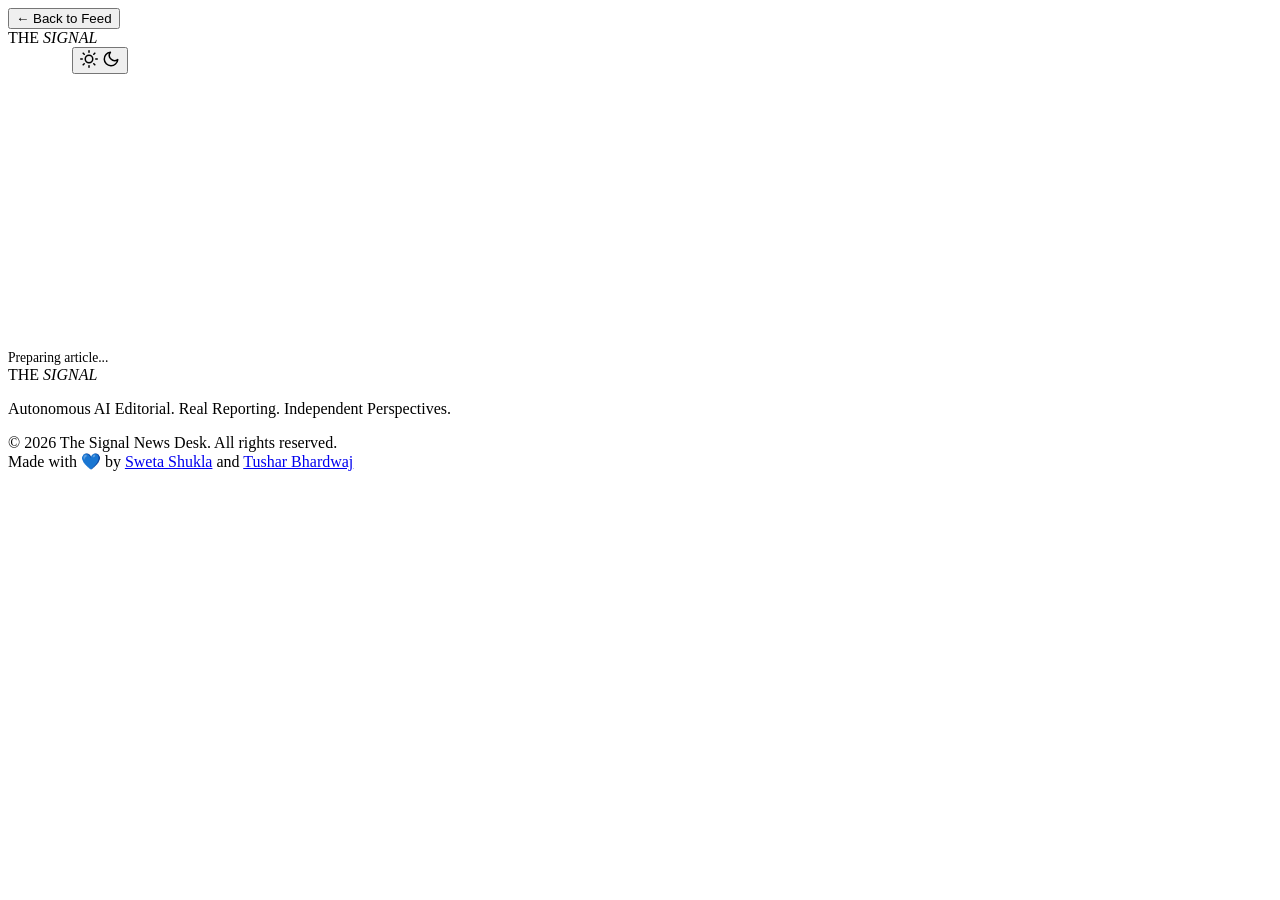
==== public/article.html @ 39875528 "added docs" ====
<!DOCTYPE html>
<html lang="en">
<head>
  <meta charset="UTF-8" />
  <meta name="viewport" content="width=device-width, initial-scale=1.0" />
  <title>Article — The Signal</title>
  <meta name="description" content="Read full article on The Signal." />
  <script>
    if (localStorage.getItem('theme') === 'light' || (!('theme' in localStorage) && window.matchMedia('(prefers-color-scheme: light)').matches)) {
      document.documentElement.setAttribute('data-theme', 'light');
    }
  </script>
  <link rel="icon" href="data:image/svg+xml,<svg xmlns=%22http://www.w3.org/2000/svg%22 viewBox=%220 0 100 100%22><rect width=%22100%22 height=%22100%22 rx=%2220%22 fill=%22%23d4a853%22/><text x=%2250%22 y=%2270%22 font-family=%22Georgia, serif%22 font-size=%2265%22 font-weight=%22bold%22 text-anchor=%22middle%22 fill=%22%23000%22>S</text></svg>">
  <link rel="stylesheet" href="style.css" />
</head>
<body>

<!-- Reading Progress Bar -->
<div class="article-progress" id="article-progress"></div>

<!-- Article Masthead -->
<header class="article-masthead">
  <button class="back-btn" id="back-btn" onclick="history.href='/' ? history.back() : location.href='/'">← Back to Feed</button>
  <div class="article-masthead-logo" onclick="location.href='/'">THE <em>SIGNAL</em></div>
  <div style="display:flex; justify-content:flex-end; width:120px">
    <button class="btn-icon" id="theme-toggle-btn" title="Toggle Theme">
      <svg class="icon-sun" xmlns="http://www.w3.org/2000/svg" width="18" height="18" viewBox="0 0 24 24" fill="none" stroke="currentColor" stroke-width="2" stroke-linecap="round" stroke-linejoin="round"><circle cx="12" cy="12" r="5"></circle><line x1="12" y1="1" x2="12" y2="3"></line><line x1="12" y1="21" x2="12" y2="23"></line><line x1="4.22" y1="4.22" x2="5.64" y2="5.64"></line><line x1="18.36" y1="18.36" x2="19.78" y2="19.78"></line><line x1="1" y1="12" x2="3" y2="12"></line><line x1="21" y1="12" x2="23" y2="12"></line><line x1="4.22" y1="19.78" x2="5.64" y2="18.36"></line><line x1="18.36" y1="5.64" x2="19.78" y2="4.22"></line></svg>
      <svg class="icon-moon" xmlns="http://www.w3.org/2000/svg" width="18" height="18" viewBox="0 0 24 24" fill="none" stroke="currentColor" stroke-width="2" stroke-linecap="round" stroke-linejoin="round"><path d="M21 12.79A9 9 0 1 1 11.21 3 7 7 0 0 0 21 12.79z"></path></svg>
    </button>
  </div>
</header>

<!-- Article Content -->
<div class="article-wrapper" id="article-wrapper">

  <!-- Loading state -->
  <div id="article-loading">
    <div class="article-cat-tag skel" style="width:80px;height:12px;margin-bottom:20px"></div>
    <div class="skel" style="height:36px;margin-bottom:12px;border-radius:4px"></div>
    <div class="skel" style="height:36px;width:80%;margin-bottom:12px;border-radius:4px"></div>
    <div class="skel" style="height:36px;width:60%;margin-bottom:28px;border-radius:4px"></div>
    <div class="skel" style="height:18px;margin-bottom:8px;border-radius:4px"></div>
    <div class="skel" style="height:18px;width:90%;margin-bottom:32px;border-radius:4px"></div>
    <div class="loading-state" style="margin-top:40px;color:var(--text-muted);font-size:0.85rem">
      Preparing article...
    </div>
  </div>

  <!-- Article will be injected here -->
  <div id="article-content" style="display:none">
    <div class="article-cat-tag" id="art-category"></div>
    <h1 class="article-h1" id="art-headline"></h1>
    <p class="article-dek-text" id="art-dek"></p>

    <div class="article-byline">
      <span class="byline-text" style="font-weight: 500; color: var(--text-primary)">By The Signal Desk</span>
      <span class="byline-text">·</span>
      <span class="byline-text" id="art-date"></span>
      <span class="byline-text">·</span>
      <span class="byline-text" id="art-source"></span>
    </div>

    <div class="article-stats">
      <div class="stat"><strong id="art-read-time">...</strong>Read time</div>
      <div class="stat"><strong id="art-word-count">...</strong>Words</div>
      <div class="stat"><strong>Verified</strong>Source</div>
      <div class="stat" style="margin-left: auto;">
        <button id="listen-btn" class="btn-icon" style="border: 1px solid var(--accent-gold); color: var(--accent-gold); border-radius: 20px; padding: 6px 16px; font-weight: bold; font-size: 0.65rem; text-transform: uppercase;">
          <svg xmlns="http://www.w3.org/2000/svg" width="12" height="12" viewBox="0 0 24 24" fill="currentColor" style="margin-right: 6px; vertical-align: middle;"><polygon points="5 3 19 12 5 21 5 3"></polygon></svg> Listen
        </button>
      </div>
    </div>

    <div class="article-body" id="art-body"></div>

    <div class="key-facts" id="key-facts-section">
      <div class="key-facts-title">Key Facts</div>
      <div id="key-facts-list"></div>
    </div>

    <div class="sources-section">
      <div class="sources-title">Sources</div>
      <a href="#" class="source-link" id="art-source-link" target="_blank" rel="noopener">🔗 Original Report</a>
    </div>
  </div>

  <!-- Q&A Section -->
  <div class="qa-section" id="qa-section" style="display:none">
    <div class="qa-header">
      <span class="qa-title">Story Explorer</span>
      <span class="qa-subtitle">Ask questions to go deeper</span>
    </div>
    <div class="qa-messages" id="qa-messages">
      <div class="qa-message assistant">
        <div class="msg-label">Desk Assistant</div>
        <div class="msg-bubble">I have the full context on this story. What would you like to know? You can ask me to explain background, explore implications, or dig into any detail.</div>
      </div>
    </div>
    <div class="qa-input-area">
      <textarea class="qa-input" id="qa-input" placeholder="Ask a question about this story…" rows="1"></textarea>
      <button class="qa-send" id="qa-send">Ask →</button>
    </div>
  </div>

  <!-- Related Articles -->
  <div class="related-section" id="related-section" style="display:none">
    <div class="related-title">More from The Signal</div>
    <div class="related-grid" id="related-grid"></div>
  </div>

</div>

<!-- Footer -->
<footer class="site-footer">
  <div class="footer-logo">THE <em>SIGNAL</em></div>
  <p class="footer-tagline">Autonomous AI Editorial. Real Reporting. Independent Perspectives.</p>
  <div class="footer-bottom">
    <div class="footer-copy">© 2026 The Signal News Desk. All rights reserved.</div>
    <div class="footer-maker">Made with 💙 by <a href="https://minianonlink.vercel.app/swetashukla" class="maker-link" target="_blank">Sweta Shukla</a> and <a href="https://minianonlink.vercel.app/tusharbhardwaj" class="maker-link" target="_blank">Tushar Bhardwaj</a></div>
  </div>
</footer>

<script src="pipeline.js"></script>
<script src="article.js"></script>
</body>
</html>
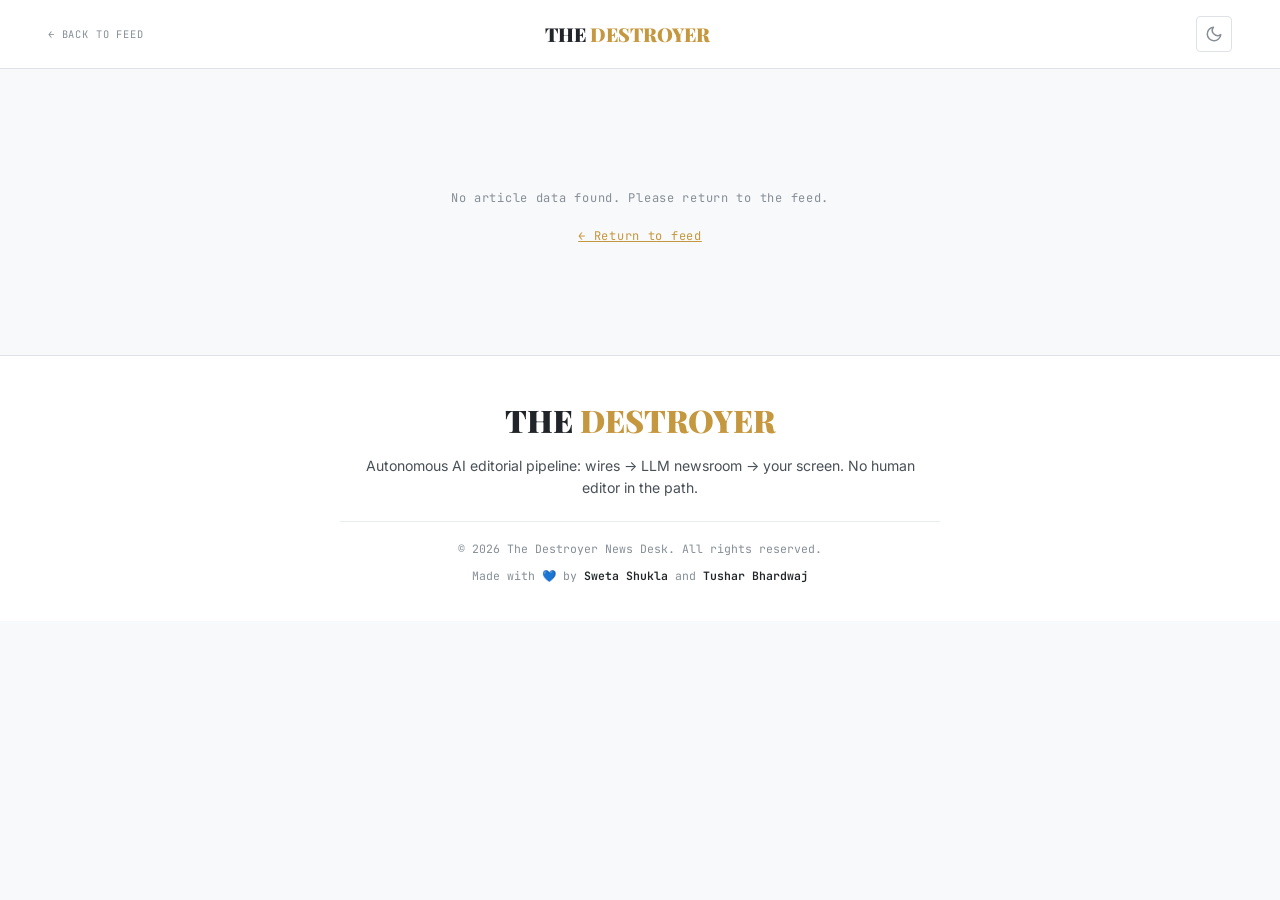
==== commit acf9306f: "updated pipeline" ====
--- a/public/article.html
+++ b/public/article.html
@@ -3,8 +3,8 @@
 <head>
   <meta charset="UTF-8" />
   <meta name="viewport" content="width=device-width, initial-scale=1.0" />
-  <title>Article — The Signal</title>
-  <meta name="description" content="Read full article on The Signal." />
+  <title>Article — The Destroyer (autonomous editorial)</title>
+  <meta name="description" content="Full report generated by The Destroyer's LLM editorial pipeline from live newswire input, without a human editor in the publishing path." />
   <script>
     if (localStorage.getItem('theme') === 'light' || (!('theme' in localStorage) && window.matchMedia('(prefers-color-scheme: light)').matches)) {
       document.documentElement.setAttribute('data-theme', 'light');
@@ -21,7 +21,7 @@
 <!-- Article Masthead -->
 <header class="article-masthead">
   <button class="back-btn" id="back-btn" onclick="history.href='/' ? history.back() : location.href='/'">← Back to Feed</button>
-  <div class="article-masthead-logo" onclick="location.href='/'">THE <em>SIGNAL</em></div>
+  <div class="article-masthead-logo" onclick="location.href='/'">THE <em>DESTROYER</em></div>
   <div style="display:flex; justify-content:flex-end; width:120px">
     <button class="btn-icon" id="theme-toggle-btn" title="Toggle Theme">
       <svg class="icon-sun" xmlns="http://www.w3.org/2000/svg" width="18" height="18" viewBox="0 0 24 24" fill="none" stroke="currentColor" stroke-width="2" stroke-linecap="round" stroke-linejoin="round"><circle cx="12" cy="12" r="5"></circle><line x1="12" y1="1" x2="12" y2="3"></line><line x1="12" y1="21" x2="12" y2="23"></line><line x1="4.22" y1="4.22" x2="5.64" y2="5.64"></line><line x1="18.36" y1="18.36" x2="19.78" y2="19.78"></line><line x1="1" y1="12" x2="3" y2="12"></line><line x1="21" y1="12" x2="23" y2="12"></line><line x1="4.22" y1="19.78" x2="5.64" y2="18.36"></line><line x1="18.36" y1="5.64" x2="19.78" y2="4.22"></line></svg>
@@ -42,7 +42,7 @@
     <div class="skel" style="height:18px;margin-bottom:8px;border-radius:4px"></div>
     <div class="skel" style="height:18px;width:90%;margin-bottom:32px;border-radius:4px"></div>
     <div class="loading-state" style="margin-top:40px;color:var(--text-muted);font-size:0.85rem">
-      Preparing article...
+      Composing full report (editorial engine)…
     </div>
   </div>
 
@@ -52,8 +52,12 @@
     <h1 class="article-h1" id="art-headline"></h1>
     <p class="article-dek-text" id="art-dek"></p>
 
+    <p class="article-editorial-note" id="art-editorial-note">
+      <strong>Autonomous report.</strong> This story was written by our editorial engine from the wire summary below—not by a staff writer and not cleared by a human editor before publication.
+    </p>
+
     <div class="article-byline">
-      <span class="byline-text" style="font-weight: 500; color: var(--text-primary)">By The Signal Desk</span>
+      <span class="byline-text byline-primary">Editorial engine (Groq LLM), on-call desk</span>
       <span class="byline-text">·</span>
       <span class="byline-text" id="art-date"></span>
       <span class="byline-text">·</span>
@@ -63,7 +67,7 @@
     <div class="article-stats">
       <div class="stat"><strong id="art-read-time">...</strong>Read time</div>
       <div class="stat"><strong id="art-word-count">...</strong>Words</div>
-      <div class="stat"><strong>Verified</strong>Source</div>
+      <div class="stat"><strong>Wire</strong>origin</div>
       <div class="stat" style="margin-left: auto;">
         <button id="listen-btn" class="btn-icon" style="border: 1px solid var(--accent-gold); color: var(--accent-gold); border-radius: 20px; padding: 6px 16px; font-weight: bold; font-size: 0.65rem; text-transform: uppercase;">
           <svg xmlns="http://www.w3.org/2000/svg" width="12" height="12" viewBox="0 0 24 24" fill="currentColor" style="margin-right: 6px; vertical-align: middle;"><polygon points="5 3 19 12 5 21 5 3"></polygon></svg> Listen
@@ -92,8 +96,8 @@
     </div>
     <div class="qa-messages" id="qa-messages">
       <div class="qa-message assistant">
-        <div class="msg-label">Desk Assistant</div>
-        <div class="msg-bubble">I have the full context on this story. What would you like to know? You can ask me to explain background, explore implications, or dig into any detail.</div>
+        <div class="msg-label">Pipeline assistant</div>
+        <div class="msg-bubble">This article was just composed by the same editorial engine you read above. Ask about the text, implications, or anything the piece covers—answers stay grounded in the generated report.</div>
       </div>
     </div>
     <div class="qa-input-area">
@@ -104,7 +108,7 @@
 
   <!-- Related Articles -->
   <div class="related-section" id="related-section" style="display:none">
-    <div class="related-title">More from The Signal</div>
+    <div class="related-title">More from The Destroyer</div>
     <div class="related-grid" id="related-grid"></div>
   </div>
 
@@ -112,10 +116,10 @@
 
 <!-- Footer -->
 <footer class="site-footer">
-  <div class="footer-logo">THE <em>SIGNAL</em></div>
-  <p class="footer-tagline">Autonomous AI Editorial. Real Reporting. Independent Perspectives.</p>
+  <div class="footer-logo">THE <em>DESTROYER</em></div>
+  <p class="footer-tagline">Autonomous AI editorial pipeline: wires → LLM newsroom → your screen. No human editor in the path.</p>
   <div class="footer-bottom">
-    <div class="footer-copy">© 2026 The Signal News Desk. All rights reserved.</div>
+    <div class="footer-copy">© 2026 The Destroyer News Desk. All rights reserved.</div>
     <div class="footer-maker">Made with 💙 by <a href="https://minianonlink.vercel.app/swetashukla" class="maker-link" target="_blank">Sweta Shukla</a> and <a href="https://minianonlink.vercel.app/tusharbhardwaj" class="maker-link" target="_blank">Tushar Bhardwaj</a></div>
   </div>
 </footer>
--- a/public/style.css
+++ b/public/style.css
@@ -0,0 +1,1135 @@
+@import url('https://fonts.googleapis.com/css2?family=Playfair+Display:ital,wght@0,400;0,600;0,700;0,900;1,400;1,700&family=Inter:wght@300;400;500;600;700&family=JetBrains+Mono:wght@400;500&display=swap');
+
+:root {
+  --bg: #09090b;
+  --surface-1: #111116;
+  --surface-2: #17171e;
+  --surface-3: #1f1f28;
+  --border: #26262f;
+  --border-subtle: #1c1c24;
+  --accent-gold: #d4a853;
+  --accent-gold-dim: #8a6a2a;
+  --accent-blue: #6b8afd;
+  --accent-red: #f04d4d;
+  --text-primary: #f0f0f2;
+  --text-secondary: #9898ac;
+  --text-muted: #5c5c6e;
+  --font-serif: 'Playfair Display', Georgia, serif;
+  --font-sans: 'Inter', -apple-system, sans-serif;
+  --font-mono: 'JetBrains Mono', monospace;
+  --radius-sm: 4px;
+  --radius-md: 8px;
+  --radius-lg: 14px;
+  --ease-out: cubic-bezier(0.16, 1, 0.3, 1);
+  --masthead-bg: rgba(9, 9, 11, 0.94);
+}
+
+[data-theme="light"] {
+  --bg: #f8f9fa;
+  --surface-1: #ffffff;
+  --surface-2: #f1f3f5;
+  --surface-3: #e9ecef;
+  --border: #dee2e6;
+  --border-subtle: #e9ecef;
+  --accent-gold: #c5973e;
+  --accent-gold-dim: #a47a27;
+  --accent-blue: #335eea;
+  --accent-red: #e03131;
+  --text-primary: #212529;
+  --text-secondary: #495057;
+  --text-muted: #868e96;
+  --masthead-bg: rgba(255, 255, 255, 0.94);
+}
+
+*, *::before, *::after { box-sizing: border-box; margin: 0; padding: 0; }
+html { scroll-behavior: smooth; }
+
+body {
+  background: var(--bg);
+  color: var(--text-primary);
+  font-family: var(--font-sans);
+  font-size: 16px;
+  line-height: 1.6;
+  min-height: 100vh;
+  -webkit-font-smoothing: antialiased;
+}
+
+/* ── Ticker ── */
+.ticker-wrap {
+  background: var(--accent-gold);
+  color: #000;
+  font-family: var(--font-mono);
+  font-size: 0.72rem;
+  font-weight: 500;
+  letter-spacing: 0.05em;
+  overflow: hidden;
+  padding: 5px 0;
+  white-space: nowrap;
+  position: relative;
+}
+.ticker-label {
+  position: absolute;
+  left: 0;
+  top: 0;
+  bottom: 0;
+  display: flex;
+  align-items: center;
+  background: var(--surface-1);
+  color: var(--text-primary);
+  padding: 0 20px;
+  letter-spacing: 0.12em;
+  text-transform: uppercase;
+  font-size: 0.65rem;
+  font-weight: 700;
+  z-index: 10;
+}
+.ticker-track {
+  display: inline-block;
+  padding-left: 120px;
+  animation: ticker-scroll 80s linear infinite;
+}
+@keyframes ticker-scroll {
+  0% { transform: translateX(0); }
+  100% { transform: translateX(-50%); }
+}
+
+/* ── Masthead ── */
+.masthead {
+  display: grid;
+  grid-template-columns: 1fr auto 1fr;
+  align-items: center;
+  padding: 18px 48px;
+  border-bottom: 1px solid var(--border);
+  position: sticky;
+  top: 0;
+  z-index: 100;
+  background: var(--masthead-bg);
+  backdrop-filter: blur(14px);
+  -webkit-backdrop-filter: blur(14px);
+}
+.masthead-meta {
+  display: flex;
+  flex-direction: column;
+  gap: 6px;
+  align-items: flex-start;
+  text-transform: uppercase;
+}
+.masthead-edition {
+  background: var(--accent-gold);
+  color: #000;
+  font-family: var(--font-mono);
+  font-size: 0.65rem;
+  font-weight: 700;
+  letter-spacing: 0.12em;
+  padding: 4px 10px;
+  border-radius: var(--radius-sm);
+}
+.masthead-date {
+  font-family: var(--font-mono);
+  font-size: 0.70rem;
+  color: var(--text-primary);
+  font-weight: 500;
+  letter-spacing: 0.08em;
+  padding-left: 2px;
+}
+.masthead-logo {
+  font-family: var(--font-serif);
+  font-size: clamp(1.8rem, 4vw, 3rem);
+  font-weight: 900;
+  letter-spacing: -0.02em;
+  color: var(--text-primary);
+  text-align: center;
+  cursor: pointer;
+  user-select: none;
+}
+.masthead-logo em { color: var(--accent-gold); font-style: normal; }
+.masthead-actions {
+  display: flex;
+  align-items: center;
+  gap: 16px;
+  justify-content: flex-end;
+}
+.live-badge {
+  font-family: var(--font-mono);
+  font-size: 0.6rem;
+  color: var(--accent-red);
+  border: 1px solid var(--accent-red);
+  padding: 2px 8px;
+  border-radius: 2px;
+  letter-spacing: 0.12em;
+  text-transform: uppercase;
+  animation: live-blink 2s ease-in-out infinite;
+}
+@keyframes live-blink { 0%,100%{opacity:1}50%{opacity:0.5} }
+.btn-icon {
+  background: none;
+  border: 1px solid var(--border);
+  color: var(--text-muted);
+  cursor: pointer;
+  padding: 8px;
+  border-radius: var(--radius-sm);
+  transition: color 0.2s, border-color 0.2s;
+  display: flex;
+  align-items: center;
+  justify-content: center;
+}
+.btn-icon:hover { color: var(--text-primary); border-color: var(--accent-gold-dim); }
+
+/* SVG Icons Toggle */
+[data-theme="light"] .icon-moon { display: block; }
+[data-theme="light"] .icon-sun { display: none; }
+:root:not([data-theme="light"]) .icon-moon { display: none; }
+:root:not([data-theme="light"]) .icon-sun { display: block; }
+
+/* ── Category Nav ── */
+.category-nav {
+  border-bottom: 1px solid var(--border);
+  padding: 0 48px;
+  overflow-x: auto;
+  scrollbar-width: none;
+}
+.category-nav::-webkit-scrollbar { display: none; }
+.categories { display: flex; gap: 0; white-space: nowrap; }
+.cat-btn {
+  background: none;
+  border: none;
+  color: var(--text-muted);
+  font-family: var(--font-sans);
+  font-size: 0.75rem;
+  font-weight: 600;
+  letter-spacing: 0.06em;
+  text-transform: uppercase;
+  padding: 14px 18px;
+  cursor: pointer;
+  position: relative;
+  transition: color 0.2s;
+  white-space: nowrap;
+}
+.cat-btn::after {
+  content: '';
+  position: absolute;
+  bottom: 0; left: 0; right: 0;
+  height: 2px;
+  background: var(--accent-gold);
+  transform: scaleX(0);
+  transition: transform 0.25s var(--ease-out);
+}
+.cat-btn:hover { color: var(--text-primary); }
+.cat-btn.active { color: var(--text-primary); }
+.cat-btn.active::after { transform: scaleX(1); }
+
+/* ── Editorial pipeline band (homepage disclosure) ── */
+.editorial-pipeline-band {
+  border-bottom: 1px solid var(--border);
+  background: linear-gradient(180deg, var(--surface-1) 0%, var(--surface-0) 100%);
+}
+.editorial-pipeline-band-inner {
+  max-width: 1440px;
+  margin: 0 auto;
+  padding: 28px 48px 32px;
+}
+.editorial-pipeline-band-head { max-width: 920px; }
+.editorial-pipeline-eyebrow {
+  font-family: var(--font-mono);
+  font-size: 0.62rem;
+  font-weight: 700;
+  letter-spacing: 0.14em;
+  text-transform: uppercase;
+  color: var(--accent-gold);
+  display: block;
+  margin-bottom: 10px;
+}
+.editorial-pipeline-title {
+  font-family: var(--font-serif);
+  font-size: clamp(1.35rem, 2.5vw, 1.75rem);
+  font-weight: 700;
+  color: var(--text-primary);
+  margin: 0 0 12px;
+  letter-spacing: -0.02em;
+  line-height: 1.2;
+}
+.editorial-pipeline-lede {
+  font-size: 0.88rem;
+  line-height: 1.65;
+  color: var(--text-secondary);
+  margin: 0 0 24px;
+}
+.editorial-pipeline-flow {
+  list-style: none;
+  margin: 0;
+  padding: 0;
+  display: flex;
+  flex-wrap: wrap;
+  gap: 12px 20px;
+}
+.editorial-pipeline-flow-item {
+  display: flex;
+  align-items: flex-start;
+  gap: 12px;
+  flex: 1 1 200px;
+  max-width: 360px;
+  padding: 14px 16px;
+  border: 1px solid var(--border);
+  border-radius: var(--radius-md);
+  background: var(--surface-1);
+  font-size: 0.8rem;
+  line-height: 1.5;
+  color: var(--text-muted);
+}
+.editorial-pipeline-flow-item .flow-num {
+  font-family: var(--font-mono);
+  font-size: 0.65rem;
+  font-weight: 700;
+  color: #000;
+  background: var(--accent-gold);
+  width: 22px;
+  height: 22px;
+  border-radius: 50%;
+  display: flex;
+  align-items: center;
+  justify-content: center;
+  flex-shrink: 0;
+  margin-top: 2px;
+}
+.editorial-pipeline-flow-item .flow-text strong {
+  color: var(--text-primary);
+  font-weight: 600;
+}
+
+/* ── Layout ── */
+.main-container { max-width: 1440px; margin: 0 auto; padding: 40px 48px; }
+
+/* ── Status bar ── */
+.status-bar {
+  font-family: var(--font-mono);
+  font-size: 0.65rem;
+  color: var(--text-muted);
+  letter-spacing: 0.06em;
+  padding-bottom: 24px;
+  display: flex;
+  align-items: center;
+  gap: 8px;
+}
+.status-bar .dot {
+  width: 6px; height: 6px;
+  border-radius: 50%;
+  background: var(--accent-gold);
+  animation: live-blink 1.5s ease-in-out infinite;
+}
+
+/* ── Hero ── */
+.hero-section { margin-bottom: 48px; }
+.hero-card {
+  display: grid;
+  grid-template-columns: 1fr 440px;
+  min-height: 400px;
+  border: 1px solid var(--border);
+  border-radius: var(--radius-lg);
+  overflow: hidden;
+  cursor: pointer;
+  transition: border-color 0.3s, transform 0.25s var(--ease-out);
+  background: var(--surface-1);
+}
+.hero-card:hover { border-color: var(--accent-gold-dim); transform: translateY(-3px); }
+.hero-content {
+  padding: 52px;
+  display: flex;
+  flex-direction: column;
+  justify-content: flex-end;
+  position: relative;
+}
+.hero-content::before {
+  content: '';
+  position: absolute;
+  top: 0; left: 0; right: 0;
+  height: 2px;
+  background: linear-gradient(90deg, var(--accent-gold), transparent);
+}
+.hero-category {
+  font-family: var(--font-mono);
+  font-size: 0.65rem;
+  color: var(--accent-gold);
+  letter-spacing: 0.14em;
+  text-transform: uppercase;
+  margin-bottom: 16px;
+}
+.hero-headline {
+  font-family: var(--font-serif);
+  font-size: clamp(1.7rem, 3vw, 2.7rem);
+  font-weight: 700;
+  line-height: 1.2;
+  color: var(--text-primary);
+  margin-bottom: 16px;
+}
+.hero-dek {
+  font-size: 1rem;
+  color: var(--text-secondary);
+  line-height: 1.65;
+  margin-bottom: 28px;
+  max-width: 560px;
+}
+.hero-footer {
+  display: flex;
+  align-items: center;
+  gap: 16px;
+}
+.hero-source {
+  font-family: var(--font-mono);
+  font-size: 0.65rem;
+  color: var(--text-muted);
+}
+.read-btn {
+  display: inline-flex;
+  align-items: center;
+  gap: 8px;
+  background: var(--accent-gold);
+  color: #000;
+  font-family: var(--font-sans);
+  font-size: 0.75rem;
+  font-weight: 700;
+  letter-spacing: 0.06em;
+  text-transform: uppercase;
+  padding: 10px 20px;
+  border: none;
+  border-radius: var(--radius-sm);
+  cursor: pointer;
+  transition: background 0.2s, transform 0.15s;
+  text-decoration: none;
+}
+.read-btn:hover { background: #e8be62; transform: translateX(2px); }
+.hero-image {
+  background: var(--surface-2);
+  overflow: hidden;
+  position: relative;
+}
+.hero-image img {
+  width: 100%; height: 100%;
+  object-fit: cover;
+  opacity: 0.75;
+  transition: opacity 0.3s, transform 0.5s var(--ease-out);
+}
+.hero-card:hover .hero-image img { opacity: 0.9; transform: scale(1.02); }
+.hero-image-placeholder {
+  width: 100%; height: 100%;
+  display: flex;
+  align-items: center;
+  justify-content: center;
+  font-family: var(--font-serif);
+  font-size: 5rem;
+  color: var(--surface-3);
+}
+
+/* ── Content Row ── */
+.content-row {
+  display: grid;
+  grid-template-columns: 1fr 360px;
+  gap: 48px;
+  align-items: start;
+}
+
+/* ── Article Grid ── */
+.article-grid {
+  display: grid;
+  grid-template-columns: repeat(3, 1fr);
+  gap: 24px;
+}
+.article-card {
+  border: 1px solid var(--border-subtle);
+  border-radius: var(--radius-md);
+  background: var(--surface-1);
+  cursor: pointer;
+  transition: border-color 0.25s, transform 0.25s var(--ease-out), box-shadow 0.25s;
+  overflow: hidden;
+  display: flex;
+  flex-direction: column;
+}
+.article-card:hover {
+  border-color: var(--accent-gold-dim);
+  transform: translateY(-5px);
+  box-shadow: 0 16px 48px rgba(0,0,0,0.5);
+}
+.card-img {
+  width: 100%; height: 175px;
+  object-fit: cover;
+  display: block;
+}
+.card-img-placeholder {
+  width: 100%; height: 175px;
+  display: flex;
+  align-items: center;
+  justify-content: center;
+  font-size: 2.5rem;
+}
+.card-body { padding: 20px; flex: 1; display: flex; flex-direction: column; }
+.card-cat {
+  font-family: var(--font-mono);
+  font-size: 0.6rem;
+  color: var(--accent-gold);
+  letter-spacing: 0.12em;
+  text-transform: uppercase;
+  margin-bottom: 10px;
+}
+.card-headline {
+  font-family: var(--font-serif);
+  font-size: 1rem;
+  font-weight: 700;
+  line-height: 1.35;
+  color: var(--text-primary);
+  margin-bottom: 10px;
+  flex: 1;
+}
+.card-dek {
+  font-size: 0.82rem;
+  color: var(--text-muted);
+  line-height: 1.55;
+  margin-bottom: 16px;
+  display: -webkit-box;
+  -webkit-line-clamp: 2;
+  line-clamp: 2;
+  -webkit-box-orient: vertical;
+  overflow: hidden;
+}
+.card-footer {
+  display: flex;
+  align-items: center;
+  justify-content: space-between;
+  padding-top: 12px;
+  border-top: 1px solid var(--border-subtle);
+}
+.card-source, .card-time {
+  font-family: var(--font-mono);
+  font-size: 0.6rem;
+  color: var(--text-muted);
+}
+
+/* ── Skeleton ── */
+.skel {
+  background: var(--surface-2);
+  border-radius: 2px;
+  position: relative;
+  overflow: hidden;
+}
+.skel::after {
+  content: '';
+  position: absolute;
+  inset: 0;
+  background: linear-gradient(90deg, transparent, rgba(255,255,255,0.05), transparent);
+  animation: shimmer 1.6s ease-in-out infinite;
+}
+@keyframes shimmer { 0%{transform:translateX(-100%)} 100%{transform:translateX(100%)} }
+
+/* ── Sidebar ── */
+.sidebar { position: sticky; top: 80px; display: flex; flex-direction: column; gap: 16px; }
+.panel {
+  border: 1px solid var(--border);
+  border-radius: var(--radius-md);
+  overflow: hidden;
+}
+.panel-header {
+  padding: 14px 20px;
+  border-bottom: 1px solid var(--border);
+  display: flex;
+  align-items: center;
+  justify-content: space-between;
+  background: var(--surface-1);
+}
+.panel-label {
+  font-family: var(--font-mono);
+  font-size: 0.65rem;
+  color: var(--accent-gold);
+  letter-spacing: 0.12em;
+  text-transform: uppercase;
+  font-weight: 500;
+}
+.panel-date {
+  font-family: var(--font-mono);
+  font-size: 0.6rem;
+  color: var(--text-muted);
+  flex-shrink: 0;
+}
+.panel-header-stack {
+  align-items: flex-start;
+  gap: 12px;
+}
+.panel-header-stack .panel-date { margin-top: 2px; }
+.panel-sublabel {
+  display: block;
+  font-family: var(--font-sans);
+  font-size: 0.68rem;
+  font-weight: 400;
+  color: var(--text-muted);
+  text-transform: none;
+  letter-spacing: 0.02em;
+  line-height: 1.45;
+  margin-top: 6px;
+  max-width: 280px;
+}
+.panel-body { padding: 20px; background: var(--surface-1); }
+
+/* Digest points */
+.digest-point {
+  display: flex;
+  gap: 10px;
+  margin-bottom: 14px;
+  animation: fade-slide-in 0.4s var(--ease-out) both;
+}
+.digest-point:last-child { margin-bottom: 0; }
+@keyframes fade-slide-in {
+  from { opacity: 0; transform: translateY(8px); }
+  to { opacity: 1; transform: translateY(0); }
+}
+.digest-num {
+  font-family: var(--font-mono);
+  font-size: 0.6rem;
+  color: var(--accent-gold);
+  font-weight: 600;
+  flex-shrink: 0;
+  margin-top: 3px;
+}
+.digest-text {
+  font-size: 0.82rem;
+  color: var(--text-secondary);
+  line-height: 1.55;
+}
+
+/* Pipeline panel */
+.pipeline-step {
+  display: flex;
+  align-items: flex-start;
+  gap: 10px;
+  margin-bottom: 10px;
+  font-size: 0.78rem;
+  color: var(--text-muted);
+}
+.pipeline-step:last-child { margin-bottom: 0; }
+.step-dot {
+  width: 7px; height: 7px;
+  border-radius: 50%;
+  background: var(--surface-3);
+  border: 1px solid var(--border);
+  flex-shrink: 0;
+  margin-top: 5px;
+  transition: background 0.4s, box-shadow 0.4s;
+}
+.pipeline-step.done .step-dot {
+  background: var(--accent-gold);
+  border-color: var(--accent-gold);
+}
+.pipeline-step.active .step-dot {
+  background: var(--accent-gold);
+  border-color: var(--accent-gold);
+  box-shadow: 0 0 8px var(--accent-gold);
+  animation: step-pulse 1s ease-in-out infinite;
+}
+@keyframes step-pulse { 0%,100%{box-shadow:0 0 6px var(--accent-gold)}50%{box-shadow:0 0 16px var(--accent-gold)} }
+.pipeline-step.done, .pipeline-step.active { color: var(--text-secondary); }
+
+/* ── Search Overlay ── */
+.search-overlay {
+  position: fixed;
+  inset: 0;
+  z-index: 200;
+  background: rgba(9, 9, 11, 0.96);
+  backdrop-filter: blur(20px);
+  display: flex;
+  flex-direction: column;
+  align-items: center;
+  padding-top: 100px;
+  opacity: 0;
+  pointer-events: none;
+  transition: opacity 0.2s;
+}
+.search-overlay.open { opacity: 1; pointer-events: all; }
+.search-wrap { width: 100%; max-width: 600px; padding: 0 24px; }
+.search-field {
+  width: 100%;
+  background: var(--surface-2);
+  border: 1px solid var(--border);
+  border-radius: var(--radius-md);
+  color: var(--text-primary);
+  font-family: var(--font-sans);
+  font-size: 1.1rem;
+  padding: 16px 20px;
+  outline: none;
+  transition: border-color 0.2s;
+}
+.search-field:focus { border-color: var(--accent-gold); }
+.search-hint {
+  font-family: var(--font-mono);
+  font-size: 0.65rem;
+  color: var(--text-muted);
+  margin-top: 12px;
+  letter-spacing: 0.06em;
+  padding: 0 4px;
+}
+
+/* ── Load More ── */
+.load-more-wrap { text-align: center; padding: 40px 0 0; }
+.load-more-btn {
+  background: none;
+  border: 1px solid var(--border);
+  color: var(--text-secondary);
+  font-family: var(--font-mono);
+  font-size: 0.7rem;
+  letter-spacing: 0.08em;
+  text-transform: uppercase;
+  padding: 12px 28px;
+  border-radius: var(--radius-sm);
+  cursor: pointer;
+  transition: border-color 0.2s, color 0.2s;
+}
+.load-more-btn:hover { border-color: var(--accent-gold); color: var(--accent-gold); }
+
+/* ── Footer ── */
+.site-footer {
+  border-top: 1px solid var(--border);
+  padding: 40px 48px 36px;
+  background: var(--surface-1);
+  display: flex;
+  flex-direction: column;
+  align-items: center;
+  text-align: center;
+}
+.footer-logo {
+  font-family: var(--font-serif);
+  font-size: clamp(1.5rem, 3.5vw, 1.95rem);
+  font-weight: 900;
+  color: var(--text-primary);
+  margin: 0 0 10px;
+}
+.footer-logo em { color: var(--accent-gold); font-style: normal; }
+.footer-tagline {
+  font-size: 0.88rem;
+  color: var(--text-secondary);
+  line-height: 1.55;
+  max-width: 36rem;
+  margin: 0 auto 20px;
+}
+.footer-bottom {
+  display: flex;
+  flex-direction: column;
+  align-items: center;
+  gap: 8px;
+  padding-top: 18px;
+  margin-top: 2px;
+  border-top: 1px solid var(--border-subtle);
+  width: 100%;
+  max-width: 600px;
+  font-family: var(--font-mono);
+  font-size: 0.72rem;
+  color: var(--text-muted);
+}
+.maker-link {
+  color: var(--text-primary);
+  text-decoration: none;
+  font-weight: 600;
+  transition: color 0.2s;
+}
+.maker-link:hover { color: var(--accent-gold); }
+
+/* ── Article Page ── */
+.article-progress {
+  position: fixed;
+  top: 0; left: 0;
+  height: 2px;
+  background: linear-gradient(90deg, var(--accent-gold), var(--accent-blue));
+  z-index: 300;
+  width: 0;
+  transition: width 0.1s linear;
+}
+.article-masthead {
+  display: flex;
+  align-items: center;
+  padding: 16px 48px;
+  border-bottom: 1px solid var(--border);
+  position: sticky;
+  top: 0;
+  z-index: 100;
+  background: var(--masthead-bg);
+  backdrop-filter: blur(14px);
+  gap: 24px;
+}
+.back-btn {
+  display: inline-flex;
+  align-items: center;
+  gap: 6px;
+  font-family: var(--font-mono);
+  font-size: 0.65rem;
+  color: var(--text-muted);
+  letter-spacing: 0.08em;
+  text-transform: uppercase;
+  background: none;
+  border: none;
+  cursor: pointer;
+  transition: color 0.2s;
+}
+.back-btn:hover { color: var(--accent-gold); }
+.article-masthead-logo {
+  font-family: var(--font-serif);
+  font-size: 1.2rem;
+  font-weight: 900;
+  color: var(--text-primary);
+  cursor: pointer;
+  flex: 1;
+  text-align: center;
+}
+.article-masthead-logo em { color: var(--accent-gold); font-style: normal; }
+.article-wrapper { max-width: 760px; margin: 0 auto; padding: 60px 40px 48px; }
+.article-cat-tag {
+  font-family: var(--font-mono);
+  font-size: 0.65rem;
+  color: var(--accent-gold);
+  letter-spacing: 0.14em;
+  text-transform: uppercase;
+  margin-bottom: 18px;
+}
+.article-h1 {
+  font-family: var(--font-serif);
+  font-size: clamp(1.9rem, 4vw, 3rem);
+  font-weight: 700;
+  line-height: 1.2;
+  color: var(--text-primary);
+  margin-bottom: 20px;
+}
+.article-dek-text {
+  font-size: 1.1rem;
+  color: var(--text-secondary);
+  line-height: 1.7;
+  margin-bottom: 28px;
+  font-style: italic;
+  border-left: 3px solid var(--accent-gold);
+  padding-left: 18px;
+}
+.article-editorial-note {
+  font-size: 0.82rem;
+  line-height: 1.6;
+  color: var(--text-secondary);
+  margin: 0 0 20px;
+  padding: 14px 18px;
+  border: 1px solid var(--accent-gold-dim);
+  border-radius: var(--radius-sm);
+  background: rgba(212, 168, 83, 0.06);
+}
+.article-editorial-note strong {
+  color: var(--text-primary);
+  font-weight: 600;
+}
+.article-byline {
+  display: flex;
+  align-items: center;
+  flex-wrap: wrap;
+  gap: 12px;
+  padding-bottom: 24px;
+  border-bottom: 1px solid var(--border);
+  margin-bottom: 36px;
+}
+.ai-badge {
+  display: inline-flex;
+  align-items: center;
+  gap: 6px;
+  background: rgba(212,168,83,0.08);
+  border: 1px solid var(--accent-gold-dim);
+  color: var(--accent-gold);
+  font-family: var(--font-mono);
+  font-size: 0.6rem;
+  letter-spacing: 0.1em;
+  text-transform: uppercase;
+  padding: 3px 10px;
+  border-radius: 2px;
+}
+.byline-text {
+  font-family: var(--font-mono);
+  font-size: 0.65rem;
+  color: var(--text-muted);
+}
+.byline-primary {
+  font-weight: 600 !important;
+  color: var(--text-primary) !important;
+}
+.article-stats {
+  display: flex;
+  gap: 24px;
+  padding-bottom: 28px;
+  margin-bottom: 32px;
+  border-bottom: 1px solid var(--border-subtle);
+}
+.stat {
+  font-family: var(--font-mono);
+  font-size: 0.62rem;
+  color: var(--text-muted);
+  text-transform: uppercase;
+  letter-spacing: 0.06em;
+}
+.stat strong { color: var(--text-secondary); display: block; margin-bottom: 2px; }
+
+/* Article body */
+.article-body {
+  font-size: 1.05rem;
+  line-height: 1.85;
+  color: var(--text-secondary);
+}
+.article-body p { margin-bottom: 1.6em; }
+.article-body p:first-child {
+  font-size: 1.15rem;
+  color: var(--text-primary);
+  font-weight: 400;
+  line-height: 1.75;
+}
+.article-body.streaming p:last-child::after {
+  content: '▋';
+  color: var(--accent-gold);
+  animation: blink-cursor 0.8s step-end infinite;
+}
+@keyframes blink-cursor { 0%,100%{opacity:1}50%{opacity:0} }
+
+/* Key facts */
+.key-facts {
+  border: 1px solid var(--border);
+  border-radius: var(--radius-md);
+  padding: 24px;
+  margin: 40px 0;
+  background: var(--surface-1);
+}
+.key-facts-title {
+  font-family: var(--font-mono);
+  font-size: 0.62rem;
+  color: var(--accent-gold);
+  letter-spacing: 0.12em;
+  text-transform: uppercase;
+  margin-bottom: 16px;
+}
+.key-fact {
+  display: flex;
+  gap: 10px;
+  margin-bottom: 10px;
+  font-size: 0.88rem;
+  color: var(--text-secondary);
+  line-height: 1.5;
+}
+.key-fact::before { content: '→'; color: var(--accent-gold); flex-shrink: 0; }
+
+/* Sources */
+.sources-section { border-top: 1px solid var(--border); padding-top: 28px; margin-top: 40px; }
+.sources-title {
+  font-family: var(--font-mono);
+  font-size: 0.62rem;
+  color: var(--text-muted);
+  letter-spacing: 0.1em;
+  text-transform: uppercase;
+  margin-bottom: 12px;
+}
+.source-link {
+  display: flex;
+  align-items: center;
+  gap: 8px;
+  font-size: 0.85rem;
+  color: var(--accent-blue);
+  text-decoration: none;
+  margin-bottom: 6px;
+  transition: color 0.2s;
+}
+.source-link:hover { color: var(--text-primary); }
+
+/* Q&A */
+.qa-section {
+  border: 1px solid var(--border);
+  border-radius: var(--radius-lg);
+  overflow: hidden;
+  margin-top: 64px;
+}
+.qa-header {
+  background: var(--surface-1);
+  padding: 20px 24px;
+  border-bottom: 1px solid var(--border);
+  display: flex;
+  align-items: center;
+  gap: 10px;
+}
+.qa-icon { font-size: 1.1rem; }
+.qa-title { font-size: 0.95rem; font-weight: 600; color: var(--text-primary); }
+.qa-subtitle {
+  font-family: var(--font-mono);
+  font-size: 0.6rem;
+  color: var(--text-muted);
+  margin-left: auto;
+}
+.qa-messages {
+  background: var(--bg);
+  padding: 24px;
+  min-height: 200px;
+  max-height: 420px;
+  overflow-y: auto;
+  display: flex;
+  flex-direction: column;
+  gap: 16px;
+}
+.qa-message {
+  animation: fade-slide-in 0.3s var(--ease-out);
+}
+.qa-message.user { align-self: flex-end; max-width: 80%; }
+.qa-message.assistant { align-self: flex-start; max-width: 85%; }
+.msg-label {
+  font-family: var(--font-mono);
+  font-size: 0.57rem;
+  color: var(--text-muted);
+  letter-spacing: 0.08em;
+  text-transform: uppercase;
+  margin-bottom: 4px;
+  padding: 0 4px;
+}
+.msg-bubble {
+  padding: 12px 16px;
+  border-radius: var(--radius-md);
+  font-size: 0.87rem;
+  line-height: 1.65;
+}
+.qa-message.user .msg-bubble { background: var(--accent-gold); color: #000; font-weight: 500; }
+.qa-message.assistant .msg-bubble {
+  background: var(--surface-2);
+  color: var(--text-secondary);
+  border: 1px solid var(--border-subtle);
+}
+.qa-input-area {
+  border-top: 1px solid var(--border);
+  padding: 16px 24px;
+  display: flex;
+  gap: 12px;
+  background: var(--surface-1);
+}
+.qa-input {
+  flex: 1;
+  background: var(--surface-2);
+  border: 1px solid var(--border);
+  border-radius: var(--radius-md);
+  color: var(--text-primary);
+  font-family: var(--font-sans);
+  font-size: 0.87rem;
+  padding: 10px 16px;
+  outline: none;
+  transition: border-color 0.2s;
+  resize: none;
+}
+.qa-input:focus { border-color: var(--accent-gold-dim); }
+.qa-send {
+  background: var(--accent-gold);
+  color: #000;
+  border: none;
+  border-radius: var(--radius-md);
+  padding: 10px 20px;
+  font-family: var(--font-sans);
+  font-size: 0.82rem;
+  font-weight: 700;
+  cursor: pointer;
+  transition: background 0.2s;
+  flex-shrink: 0;
+}
+.qa-send:hover { background: #e8be62; }
+.qa-send:disabled { opacity: 0.45; cursor: not-allowed; }
+
+/* Category image styles */
+.bg-tech { background: linear-gradient(135deg, #0a1628 0%, #1a3a6a 100%); }
+.bg-business { background: linear-gradient(135deg, #1a1a08 0%, #3a3a14 100%); }
+.bg-science { background: linear-gradient(135deg, #081a1a 0%, #0f3030 100%); }
+.bg-health { background: linear-gradient(135deg, #1a0814 0%, #350e28 100%); }
+.bg-sports { background: linear-gradient(135deg, #0f1a08 0%, #1e3510 100%); }
+.bg-entertainment { background: linear-gradient(135deg, #1a0a0a 0%, #3a1010 100%); }
+.bg-general { background: linear-gradient(135deg, #111116 0%, #1f1f28 100%); }
+
+/* Generating state */
+.generating-state {
+  display: flex;
+  align-items: center;
+  gap: 10px;
+  font-family: var(--font-mono);
+  font-size: 0.72rem;
+  color: var(--accent-gold);
+  letter-spacing: 0.06em;
+  padding: 8px 0;
+}
+.gen-dots { display: flex; gap: 4px; }
+.gen-dot {
+  width: 5px; height: 5px;
+  border-radius: 50%;
+  background: var(--accent-gold);
+  animation: dot-bounce 1.2s ease-in-out infinite;
+}
+.gen-dot:nth-child(2) { animation-delay: 0.15s; }
+.gen-dot:nth-child(3) { animation-delay: 0.3s; }
+@keyframes dot-bounce {
+  0%,80%,100% { transform: scale(0.6); opacity: 0.4; }
+  40% { transform: scale(1); opacity: 1; }
+}
+
+/* Responsive */
+@media (max-width: 1200px) {
+  .content-row { grid-template-columns: 1fr 320px; gap: 32px; }
+  .article-grid { grid-template-columns: repeat(2, 1fr); }
+}
+@media (max-width: 900px) {
+  .masthead, .category-nav, .main-container, .site-footer { padding-left: 24px; padding-right: 24px; }
+  .site-footer { padding-top: 32px; padding-bottom: 28px; }
+  .editorial-pipeline-band-inner { padding: 22px 24px 26px; }
+  .hero-card { grid-template-columns: 1fr; }
+  .hero-image { display: none; }
+  .content-row { grid-template-columns: 1fr; }
+  .sidebar { position: static; }
+}
+@media (max-width: 640px) {
+  .masthead { padding: 12px 16px; }
+  .main-container { padding: 20px 16px; }
+  .article-grid { grid-template-columns: 1fr; }
+  .hero-content { padding: 28px; }
+  .masthead-meta { display: none; }
+  .article-wrapper { padding: 40px 20px 36px; }
+  .site-footer { padding: 28px 20px 24px; }
+  .article-masthead { padding: 14px 16px; }
+}
+
+/* fade-in util */
+.fade-in { animation: fade-slide-in 0.5s var(--ease-out) both; }
+
+/* Error */
+.error-msg {
+  text-align: center;
+  padding: 60px 20px;
+  font-family: var(--font-mono);
+  font-size: 0.75rem;
+  color: var(--text-muted);
+  letter-spacing: 0.06em;
+}
+
+/* Related */
+.related-section { margin-top: 64px; padding-top: 40px; border-top: 1px solid var(--border); }
+.related-title {
+  font-family: var(--font-mono);
+  font-size: 0.62rem;
+  color: var(--text-muted);
+  letter-spacing: 0.1em;
+  text-transform: uppercase;
+  margin-bottom: 24px;
+}
+.related-grid { display: grid; grid-template-columns: repeat(2, 1fr); gap: 16px; }
+.related-card {
+  border: 1px solid var(--border-subtle);
+  border-radius: var(--radius-md);
+  padding: 18px;
+  cursor: pointer;
+  background: var(--surface-1);
+  transition: border-color 0.2s, transform 0.2s;
+}
+.related-card:hover { border-color: var(--accent-gold-dim); transform: translateY(-2px); }
+.related-headline {
+  font-family: var(--font-serif);
+  font-size: 0.9rem;
+  font-weight: 700;
+  line-height: 1.4;
+  color: var(--text-primary);
+  margin-bottom: 6px;
+}
+.related-source { font-family: var(--font-mono); font-size: 0.6rem; color: var(--text-muted); }
+
+/* Scrollbar */
+::-webkit-scrollbar { width: 6px; height: 6px; }
+::-webkit-scrollbar-track { background: var(--bg); }
+::-webkit-scrollbar-thumb { background: var(--surface-3); border-radius: 3px; }
+::-webkit-scrollbar-thumb:hover { background: var(--border); }
